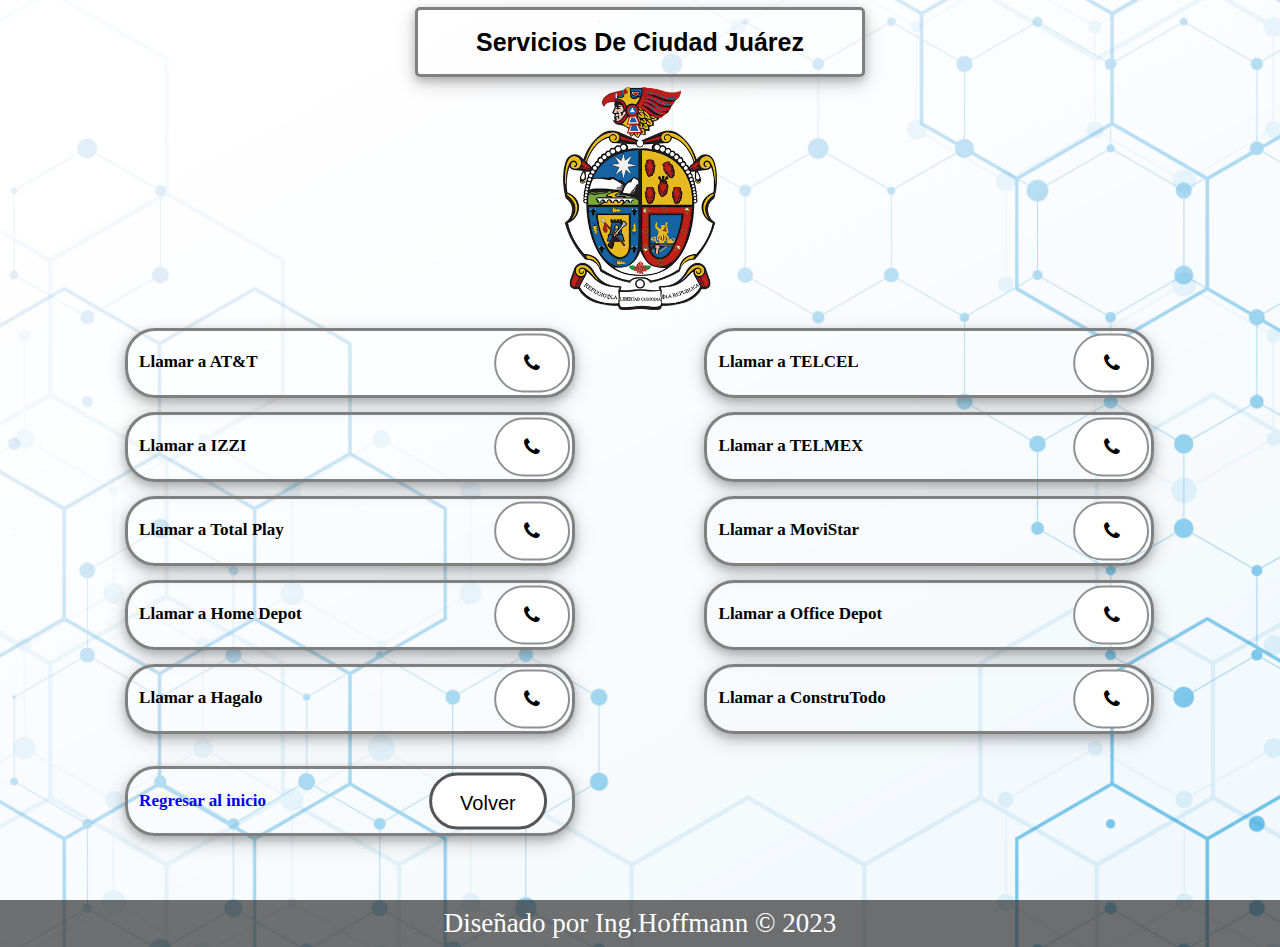
==== servicios.html @ 1db3dbbc "Add files via upload" ====
<!DOCTYPE html>
<html lang="es">
<html>
<head>
  <meta charset="utf-8" />
  <meta content="IE=edge,chrome=1" http-equiv="X-UA-Compatible">
  <meta name="viewport" content="width=device-width, user-scalable=no" />
<!--CSS Section-->
  <link rel="stylesheet" type="text/css" href="css/styles.css" />
  <link rel="stylesheet" type="text/css" href="css/responsive.css" />
  <link id="theme" rel="stylesheet" type="text/css" href="css/back.css" />
  <link rel="stylesheet" href="https://cdnjs.cloudflare.com/ajax/libs/font-awesome/4.7.0/css/font-awesome.min.css">
    
</head>
<body>

<div class="container-1">
  <div class="center">
<h1 align="center">Servicios De Ciudad Juárez</h1>
  </div>
</div>

<img src="img/CDJ.png">

<br>

<div class="container">
  <div class="center">
    <p>Llamar a AT&T</p>
    <a href="tel:800 101 0288" target="_blank">
    <button class="button button1"><i class="fa fa-phone"></i></button>
  </a>
  </div>
</div>

<div class="container">
  <div class="center">
    <p>Llamar a TELCEL</p>
    <a href="tel:800 012 5193" target="_blank">
    <button class="button button1"><i class="fa fa-phone"></i></button>
  </a>
  </div>
</div>

<div class="container">
  <div class="center">
    <p>Llamar a IZZI</p>
    <a href="tel:800 120 5000" target="_blank">
    <button class="button button1"><i class="fa fa-phone"></i></button>
   </a>
  </div>
</div>

<div class="container">
  <div class="center">
    <p>Llamar a TELMEX</p>
    <a href="tel:800 123 2222" target="_blank">
    <button class="button button1"><i class="fa fa-phone"></i></button>
   </a>
  </div>
</div>

<div class="container">
  <div class="center">
    <p>Llamar a Total Play</p>
    <a href="tel:+52 656 484 6402" target="_blank">
    <button class="button button1"><i class="fa fa-phone"></i></button>
   </a>
  </div>
</div>

<div class="container">
  <div class="center">
    <p>Llamar a MoviStar</p>
    <a href="tel:+52 656 165 9500 6402" target="_blank">
    <button class="button button1"><i class="fa fa-phone"></i></button>
   </a>
  </div>
</div>

<div class="container">
  <div class="center">
    <p>Llamar a Home Depot</p>
    <a href="tel:800 004 6633" target="_blank">
    <button class="button button1"><i class="fa fa-phone"></i></button>
   </a>
  </div>
</div>

<div class="container">
  <div class="center">
    <p>Llamar a Office Depot</p>
    <a href="tel:+52 656 623 0202" target="_blank">
    <button class="button button1"><i class="fa fa-phone"></i></button>
   </a>
  </div>
</div>

<div class="container">
  <div class="center">
    <p>Llamar a Hagalo</p>
    <a href="tel:800 385 0005" target="_blank">
    <button class="button button1"><i class="fa fa-phone"></i></button>
   </a>
  </div>
</div>

<div class="container">
  <div class="center">
    <p>Llamar a ConstruTodo</p>
    <a href="tel:+52 656 655 0131" target="_blank">
    <button class="button button1"><i class="fa fa-phone"></i></button>
   </a>
  </div>
</div>
<br>
<br>

<div class="container">
  <div class="center">
<a href="index.html" target="_blank">
  <p>Regresar al inicio</p>
  <button class="button button5">Volver</button>
</a>
 </div>
</div>


</body>
 <footer>
      Diseñado por Ing.Hoffmann &copy 2023
  </footer>
</html>
---- css/styles.css ----
*{             
  margin: 0px;
  padding: 0px;
  box-sizing: border-box;
}

.clearfix{
  float: none;
  clear: both;
}


h1{
  font-size: 25px;
}

img{
  display: block;
  margin-left: auto;
  margin-right: auto;
  width: 12%;
}

.button {
    border: none;
    color: white;
    padding: 16px 28px;
    font-size: 20px;
    transition-duration: 0.4s;
    cursor: pointer;
    margin-left: auto;
    margin-right: auto;
}

.button1 {
    background-color: white;
    color: black;
    border: 2px solid #909090;
    border-radius: 30px;
    margin-left: 355px;
}



.button1:hover {
  background-color: #909090;
  color: white;
}

.button5 {
    background-color: white;
    margin-left: 290px;
    height: 57px;
    color: black;
    border: 3px solid #555555;
    border-radius: 30px;
}

.button5:hover {
  background-color: #32de84;
  color: white;
}


.container { 
  height: 70px;
  width: 450px;
  margin-bottom: 10px;
  display: inline-block;
  position: relative;
  border: 3px solid grey; 
  border-radius: 30px;
  box-shadow: 0 4px 8px 0 rgba(0, 0, 0, 0.2), 0 6px 20px 0 rgba(0, 0, 0, 0.19);
  display: block;
  margin-left: auto;
  margin-right: auto;
  
}

.container p{
    display: inline;
    position: absolute;
    font: bold 14px 'lucida sans', 'trebuchet MS', 'Tahoma';
    border-radius: 40px;
    margin-top: 18px;
    font-size: 17px;
    border-top-style: none;
}

.container-1 { 
  height: 70px;
  width: 450px;
  margin-top: 7px;
  margin-bottom: 10px;
  position: relative;
  border: 3px solid grey; 
  border-radius: 5px;
  box-shadow: 0 4px 8px 0 rgba(0, 0, 0, 0.2), 0 6px 20px 0 rgba(0, 0, 0, 0.19);
  display: block;
  margin-left: auto;
  margin-right: auto;
  
}

.center {
  margin: 0;
  position: absolute;
  width: 95%;
  top: 50%;
  left: 50%;
  -ms-transform: translate(-50%, -50%);
  transform: translate(-50%, -50%);
}


*,*:after,*:before{
  -webkit-box-sizing: border-box;
  -moz-box-sizing: border-box;
  -ms-box-sizing: border-box;
  box-sizing: border-box;
}


body{
  font-family: arial;
  font-size: 16px;
  margin: 0;
  background: #fff;
  color: #000;
}

.form-elements {
    background: none;
    border: 8px solid gray;
    text-align: center;
    border-radius: 30px;
    width: 400px;
    padding-top: 15px;
    padding-bottom: 40px;
    padding-left: 20px;
    padding-right: 20px;
    margin-left: auto;
    margin-right: auto;
}

footer {
    font-family: French Script MT;
    font-size: 25px;
    color: white;
    height: 47px;
    background: rgba(51,51,51,0.70);
    margin: 0px auto;
    width: 100%;
    text-align: center;
    padding-left: 20px;
    padding-right: 20px;
    margin-top: 50px;
    line-height: 47px;
}
---- css/responsive.css ----
@media(max-width:1342px){

  .container{
    height: 70px;
    width: 450px;
    margin-bottom: 10px;
    margin-right: auto;
    margin-left: 125px;
    display: inline-block;
    position: relative;
    border: 3px solid grey;
    border-radius: 30px;
    box-shadow: 0 4px 8px 0 rgba(0, 0, 0, 0.2), 0 6px 20px 0 rgba(0, 0, 0, 0.19);
}

footer {
    font-family: French Script MT;
    font-size: 27px;
    color: white;
    height: 47px;
    background: rgba(51,51,51,0.70);
    margin: 0px auto;
    width: 100%;
    text-align: center;
    padding-left: 20px;
    padding-right: 20px;
    margin-top: 50px;
    line-height: 47px;
}
}

@media(max-width:1088px){


.container{
    height: 65px;
    width: 450px;
    margin-bottom: 10px;
    margin-right: auto;
    margin-left: 45px;
    display: inline-block;
    position: relative;
    border: 3px solid grey;
    border-radius: 30px;
    box-shadow: 0 4px 8px 0 rgba(0, 0, 0, 0.2), 0 6px 20px 0 rgba(0, 0, 0, 0.19);
}

img {
    display: block;
    margin-left: auto;
    margin-right: auto;
    width: 18%;
}

@media(max-width:1000px){

.container{
    height: 60px;
    width: 440px;
    margin-bottom: 10px;
    margin-right: auto;
    margin-left: 50px;
    display: inline-block;
    position: relative;
    border: 3px solid grey;
    border-radius: 30px;
    box-shadow: 0 4px 8px 0 rgba(0, 0, 0, 0.2), 0 6px 20px 0 rgba(0, 0, 0, 0.19);
}

.button {
    border: none;
    color: white;
    padding: 16px 32px;
    font-size: 14px;
    transition-duration: 0.4s;
    cursor: pointer;
    margin-left: auto;
    margin-right: auto;
}
.button1 {
    background-color: white;
    color: black;
    border: 2px solid #909090;
    border-radius: 30px;
    margin-left: 340px;
}

.button5 {
    background-color: white;
    color: black;
    border: 2px solid #909090;
    border-radius: 30px;
    margin-left: 340px;
}

img {
    display: block;
    margin-left: auto;
    margin-right: auto;
    width: 18%;
}

}

@media(max-width:990px){


.container {
    height: 55px;
    width: 390px;
    margin-bottom: 10px;
    margin-right: auto;
    margin-left: 35px;
    display: inline-block;
    position: relative;
    border: 3px solid grey;
    border-radius: 30px;
    box-shadow: 0 4px 8px 0 rgba(0, 0, 0, 0.2), 0 6px 20px 0 rgba(0, 0, 0, 0.19);
}

.button {
    border: none;
    color: white;
    padding: 12px 30px;
    font-size: 16px;
    transition-duration: 0.4s;
    cursor: pointer;
    margin-left: auto;
    margin-right: auto;
}
.button1 {
    background-color: white;
    color: black;
    border: 2px solid #909090;
    border-radius: 30px;
    margin-left: 295px;
}

.button5 {
    background-color: white;
    color: black;
    border: 2px solid #909090;
    border-radius: 30px;
    margin-left: 255px;
}

.container-1 {
    height: 70px;
    width: 420px;
    margin-top: 7px;
    margin-bottom: 10px;
    position: relative;
    border: 3px solid grey;
    border-radius: 5px;
    box-shadow: 0 4px 8px 0 rgba(0, 0, 0, 0.2), 0 6px 20px 0 rgba(0, 0, 0, 0.19);
    display: block;
    margin-left: auto;
    margin-right: auto;
}

img {
    display: block;
    margin-left: auto;
    margin-right: auto;
    width: 18%;
}

p{
  font-size: 10px;
}

h1 {
    font-size: 21px;
}

}

@media(max-width:860px){

.container {
    height: 60px;
    width: 385px;
    margin-bottom: 10px;
    margin-right: auto;
    margin-left: 20px;
    display: inline-block;
    position: relative;
    border: 3px solid grey;
    border-radius: 30px;
    box-shadow: 0 4px 8px 0 rgba(0, 0, 0, 0.2), 0 6px 20px 0 rgba(0, 0, 0, 0.19);
}

.button {
    border: none;
    color: white;
    padding: 12px 32px;
    font-size: 14px;
    transition-duration: 0.4s;
    cursor: pointer;
    margin-left: auto;
    margin-right: auto;
}
.button1 {
    background-color: white;
    color: black;
    border: 2px solid #909090;
    border-radius: 30px;
    margin-left: 290px;
}

.button5 {
    background-color: white;
    color: black;
    border: 2px solid #909090;
    border-radius: 30px;
    margin-left: 290px;
}


.container-1 {
    height: 65px;
    width: 415px;
    margin-top: 7px;
    margin-bottom: 10px;
    position: relative;
    border: 3px solid grey;
    border-radius: 5px;
    box-shadow: 0 4px 8px 0 rgba(0, 0, 0, 0.2), 0 6px 20px 0 rgba(0, 0, 0, 0.19);
    display: block;
    margin-left: auto;
    margin-right: auto;
}
.container p {
    display: inline;
    position: absolute;
    font: bold 14px 'lucida sans', 'trebuchet MS', 'Tahoma';
    border-radius: 40px;
    margin-top: 18px;
    font-size: 12px;
    border-top-style: none;
}

img {
    display: block;
    margin-left: auto;
    margin-right: auto;
    width: 18%;
}

p{
  font-size: 9px;
}

h1 {
    font-size: 20px;
}

}

@media(max-width:834px){

.container {
    height: 58px;
    width: 380px;
    margin-bottom: 10px;
    margin-right: auto;
    margin-left: 20px;
    display: inline-block;
    position: relative;
    border: 3px solid grey;
    border-radius: 30px;
    box-shadow: 0 4px 8px 0 rgba(0, 0, 0, 0.2), 0 6px 20px 0 rgba(0, 0, 0, 0.19);
}

.button {
    border: none;
    color: white;
    padding: 12px 26px;
    font-size: 14px;
    transition-duration: 0.4s;
    cursor: pointer;
    margin-left: auto;
    margin-right: auto;
}
.button1 {
    background-color: white;
    color: black;
    border: 2px solid #909090;
    border-radius: 30px;
    margin-left: 297px;
}

.button5 {
    background-color: white;
    color: black;
    border: 2px solid #909090;
    border-radius: 30px;
    margin-left: 260px;
}

.container-1 {
    height: 65px;
    width: 415px;
    margin-top: 7px;
    margin-bottom: 10px;
    position: relative;
    border: 3px solid grey;
    border-radius: 5px;
    box-shadow: 0 4px 8px 0 rgba(0, 0, 0, 0.2), 0 6px 20px 0 rgba(0, 0, 0, 0.19);
    display: block;
    margin-left: auto;
    margin-right: auto;
}
.container p {
    display: inline;
    position: absolute;
    font: bold 14px 'lucida sans', 'trebuchet MS', 'Tahoma';
    border-radius: 40px;
    margin-top: 18px;
    font-size: 14px;
    border-top-style: none;
}

img {
    display: block;
    margin-left: auto;
    margin-right: auto;
    width: 18%;
}

p{
  font-size: 9px;
}

h1 {
    font-size: 20px;
}


}

@media(max-width:785px){

  .container {
    height: 55px;
    width: 360px;
    margin-bottom: 10px;
    margin-right: auto;
    margin-left: 12px;
    display: inline-block;
    position: relative;
    border: 3px solid grey;
    border-radius: 30px;
    box-shadow: 0 4px 8px 0 rgba(0, 0, 0, 0.2), 0 6px 20px 0 rgba(0, 0, 0, 0.19);
}

.button {
    border: none;
    color: white;
    padding: 12px 32px;
    font-size: 14px;
    transition-duration: 0.4s;
    cursor: pointer;
    margin-left: auto;
    margin-right: auto;
}

.button1 {
    background-color: white;
    color: black;
    border: 2px solid #909090;
    border-radius: 30px;
    margin-left: 265px;
}

.button5 {
    background-color: white;
    color: black;
    border: 2px solid #909090;
    border-radius: 30px;
    margin-left: 225px;
}

.container-1 {
    height: 65px;
    width: 415px;
    margin-top: 7px;
    margin-bottom: 10px;
    position: relative;
    border: 3px solid grey;
    border-radius: 5px;
    box-shadow: 0 4px 8px 0 rgba(0, 0, 0, 0.2), 0 6px 20px 0 rgba(0, 0, 0, 0.19);
    display: block;
    margin-left: auto;
    margin-right: auto;
}
.container p {
    display: inline;
    position: absolute;
    font: bold 14px 'lucida sans', 'trebuchet MS', 'Tahoma';
    border-radius: 40px;
    margin-top: 18px;
    font-size: 12px;
    border-top-style: none;
}

img {
    display: block;
    margin-left: auto;
    margin-right: auto;
    width: 18%;
}

p{
  font-size: 9px;
}

h1 {
    font-size: 20px;
}


}

@media(max-width:750px){

  .body{
    width: 800px;
  }

  .container {
    height: 55px;
    width: 360px;
    margin-bottom: 10px;
    margin-right: auto;
    margin-left: 190px;
    display: inline-block;
    position: relative;
    border: 3px solid grey;
    border-radius: 30px;
    box-shadow: 0 4px 8px 0 rgba(0, 0, 0, 0.2), 0 6px 20px 0 rgba(0, 0, 0, 0.19);
}

.button {
    border: none;
    color: white;
    padding: 12px 32px;
    font-size: 14px;
    transition-duration: 0.4s;
    cursor: pointer;
    margin-left: auto;
    margin-right: auto;
}

.button1 {
    background-color: white;
    color: black;
    border: 2px solid #909090;
    border-radius: 30px;
    margin-left: 265px;
}

.button5 {
    background-color: white;
    color: black;
    border: 2px solid #909090;
    border-radius: 30px;
    margin-left: 230px;
}

.container-1 {
    height: 65px;
    width: 415px;
    margin-top: 7px;
    margin-bottom: 10px;
    position: relative;
    border: 3px solid grey;
    border-radius: 5px;
    box-shadow: 0 4px 8px 0 rgba(0, 0, 0, 0.2), 0 6px 20px 0 rgba(0, 0, 0, 0.19);
    display: block;
    margin-left: auto;
    margin-right: auto;
}
.container p {
    display: inline;
    position: absolute;
    font: bold 14px 'lucida sans', 'trebuchet MS', 'Tahoma';
    border-radius: 40px;
    margin-top: 18px;
    font-size: 12px;
    border-top-style: none;
}

p{
  font-size: 9px;
}

img {
    display: block;
    margin-left: auto;
    margin-right: auto;
    width: 18%;
}

h1 {
    font-size: 20px;
}

}

@media(max-width:730px){

.container {
    height: 55px;
    width: 360px;
    margin-bottom: 10px;
    margin-right: auto;
    margin-left: 180px;
    display: inline-block;
    position: relative;
    border: 3px solid grey;
    border-radius: 30px;
    box-shadow: 0 4px 8px 0 rgba(0, 0, 0, 0.2), 0 6px 20px 0 rgba(0, 0, 0, 0.19);
}

img {
    display: block;
    margin-left: auto;
    margin-right: auto;
    width: 18%;
}

}

@media(max-width:700px){

.container {
    height: 55px;
    width: 360px;
    margin-bottom: 10px;
    margin-right: auto;
    margin-left: 160px;
    display: inline-block;
    position: relative;
    border: 3px solid grey;
    border-radius: 30px;
    box-shadow: 0 4px 8px 0 rgba(0, 0, 0, 0.2), 0 6px 20px 0 rgba(0, 0, 0, 0.19);
}

img {
    display: block;
    margin-left: auto;
    margin-right: auto;
    width: 18%;
}

}

@media(max-width:670px){

.container {
    height: 55px;
    width: 360px;
    margin-bottom: 10px;
    margin-right: auto;
    margin-left: 140px;
    display: inline-block;
    position: relative;
    border: 3px solid grey;
    border-radius: 30px;
    box-shadow: 0 4px 8px 0 rgba(0, 0, 0, 0.2), 0 6px 20px 0 rgba(0, 0, 0, 0.19);
}

img {
    display: block;
    margin-left: auto;
    margin-right: auto;
    width: 18%;
}

}

@media(max-width:620px){

.container {
    height: 55px;
    width: 360px;
    margin-bottom: 10px;
    margin-right: auto;
    margin-left: 120px;
    display: inline-block;
    position: relative;
    border: 3px solid grey;
    border-radius: 30px;
    box-shadow: 0 4px 8px 0 rgba(0, 0, 0, 0.2), 0 6px 20px 0 rgba(0, 0, 0, 0.19);
}

img {
    display: block;
    margin-left: auto;
    margin-right: auto;
    width: 18%;
}

}

@media(max-width:580px){

.container {
    height: 55px;
    width: 360px;
    margin-bottom: 10px;
    margin-right: auto;
    margin-left: 100px;
    display: inline-block;
    position: relative;
    border: 3px solid grey;
    border-radius: 30px;
    box-shadow: 0 4px 8px 0 rgba(0, 0, 0, 0.2), 0 6px 20px 0 rgba(0, 0, 0, 0.19);
}

img {
    display: block;
    margin-left: auto;
    margin-right: auto;
    width: 18%;
}

}

@media(max-width:540px){

.container {
    height: 55px;
    width: 360px;
    margin-bottom: 10px;
    margin-right: auto;
    margin-left: 80px;
    display: inline-block;
    position: relative;
    border: 3px solid grey;
    border-radius: 30px;
    box-shadow: 0 4px 8px 0 rgba(0, 0, 0, 0.2), 0 6px 20px 0 rgba(0, 0, 0, 0.19);
}

img {
    display: block;
    margin-left: auto;
    margin-right: auto;
    width: 18%;
}

}

@media(max-width:500px){

.container {
    height: 55px;
    width: 360px;
    margin-bottom: 10px;
    margin-right: auto;
    margin-left: 60px;
    display: inline-block;
    position: relative;
    border: 3px solid grey;
    border-radius: 30px;
    box-shadow: 0 4px 8px 0 rgba(0, 0, 0, 0.2), 0 6px 20px 0 rgba(0, 0, 0, 0.19);
}

img {
    display: block;
    margin-left: auto;
    margin-right: auto;
    width: 18%;
}

}

@media(max-width:440px){

  .body{
    width: 800px;
  }

  .container {
    height: 55px;
    width: 360px;
    margin-bottom: 10px;
    margin-right: auto;
    margin-left: 30px;
    display: inline-block;
    position: relative;
    border: 3px solid grey;
    border-radius: 30px;
    box-shadow: 0 4px 8px 0 rgba(0, 0, 0, 0.2), 0 6px 20px 0 rgba(0, 0, 0, 0.19);
}

.button {
    border: none;
    color: white;
    padding: 12px 32px;
    font-size: 14px;
    transition-duration: 0.4s;
    cursor: pointer;
    margin-left: auto;
    margin-right: auto;
}

.button1 {
    background-color: white;
    color: black;
    border: 2px solid #909090;
    border-radius: 30px;
    margin-left: 265px;
}

.button5 {
    background-color: white;
    color: black;
    border: 2px solid #909090;
    height: 45px;
    border-radius: 30px;
    margin-left: 235px;
}

.container-1 {
    height: 65px;
    width: 360px;
    margin-top: 7px;
    margin-bottom: 10px;
    position: relative;
    border: 3px solid grey;
    border-radius: 5px;
    box-shadow: 0 4px 8px 0 rgba(0, 0, 0, 0.2), 0 6px 20px 0 rgba(0, 0, 0, 0.19);
    display: block;
    margin-left: auto;
    margin-right: auto;
}
.container p {
    display: inline;
    position: absolute;
    font: bold 14px 'lucida sans', 'trebuchet MS', 'Tahoma';
    border-radius: 40px;
    margin-top: 18px;
    font-size: 12px;
    border-top-style: none;
}

p{
  font-size: 9px;
}

h1 {
    font-size: 20px;
}

img {
    display: block;
    margin-left: auto;
    margin-right: auto;
    width: 20%;
}

footer {
    font-family: French Script MT;
    font-size: 25px;
    color: white;
    height: 47px;
    background: rgba(51,51,51,0.70);
    margin: 0px auto;
    width: 100%;
    text-align: center;
    padding-left: 20px;
    padding-right: 20px;
    margin-top: 50px;
    line-height: 47px;
}

}


@media(max-width:400px){

  .body{
    width: 800px;
  }

  .container {
    height: 55px;
    width: 340px;
    margin-bottom: 10px;
    margin-right: auto;
    margin-left: 20px;
    display: inline-block;
    position: relative;
    border: 3px solid grey;
    border-radius: 30px;
    box-shadow: 0 4px 8px 0 rgba(0, 0, 0, 0.2), 0 6px 20px 0 rgba(0, 0, 0, 0.19);
}

.button {
    border: none;
    color: white;
    padding: 12px 32px;
    font-size: 14px;
    transition-duration: 0.4s;
    cursor: pointer;
    margin-left: auto;
    margin-right: auto;
}

.button1 {
    background-color: white;
    color: black;
    border: 2px solid #909090;
    border-radius: 30px;
    margin-left: 245px;
}

.button5 {
    background-color: white;
    color: black;
    border: 2px solid #909090;
    height: 45px;
    border-radius: 30px;
    margin-left: 208px;
}

.container-1 {
    height: 65px;
    width: 350px;
    margin-top: 7px;
    margin-bottom: 10px;
    position: relative;
    border: 3px solid grey;
    border-radius: 5px;
    box-shadow: 0 4px 8px 0 rgba(0, 0, 0, 0.2), 0 6px 20px 0 rgba(0, 0, 0, 0.19);
    display: block;
    margin-left: auto;
    margin-right: auto;
}
.container p {
    display: inline;
    position: absolute;
    font: bold 14px 'lucida sans', 'trebuchet MS', 'Tahoma';
    border-radius: 40px;
    margin-top: 18px;
    font-size: 11px;
    border-top-style: none;
}

p{
  font-size: 9px;
}

h1 {
    font-size: 18px;
}

img {
    display: block;
    margin-left: auto;
    margin-right: auto;
    width: 25%;
}

.form-elements {
    background: none;
    border: 8px solid gray;
    text-align: center;
    border-radius: 30px;
    width: 333px;
    padding-top: 15px;
    padding-bottom: 40px;
    padding-left: 20px;
    padding-right: 20px;
    margin-left: auto;
    margin-right: auto;
}

footer {
    font-family: French Script MT;
    font-size: 21px;
    color: white;
    height: 47px;
    background: rgba(51,51,51,0.70);
    margin: 0px auto;
    width: 100%;
    text-align: center;
    padding-left: 20px;
    padding-right: 20px;
    margin-top: 50px;
    line-height: 47px;
}

}

@media(max-width:370px){

  .body{
    width: 800px;
  }

  .container {
    height: 55px;
    width: 330px;
    margin-bottom: 10px;
    margin-right: auto;
    margin-left: 20px;
    display: inline-block;
    position: relative;
    border: 3px solid grey;
    border-radius: 30px;
    box-shadow: 0 4px 8px 0 rgba(0, 0, 0, 0.2), 0 6px 20px 0 rgba(0, 0, 0, 0.19);
}

.button {
    border: none;
    color: white;
    padding: 12px 24px;
    font-size: 14px;
    transition-duration: 0.4s;
    cursor: pointer;
    margin-left: auto;
    margin-right: auto;
}

.button1 {
    background-color: white;
    color: black;
    border: 2px solid #909090;
    border-radius: 30px;
    margin-left: 255px;
}

.button5 {
    background-color: white;
    color: black;
    border: 2px solid #909090;
    border-radius: 30px;
    margin-left: 215px;
}

.container-1 {
    height: 65px;
    width: 330px;
    margin-top: 7px;
    margin-bottom: 10px;
    position: relative;
    border: 3px solid grey;
    border-radius: 5px;
    box-shadow: 0 4px 8px 0 rgba(0, 0, 0, 0.2), 0 6px 20px 0 rgba(0, 0, 0, 0.19);
    display: block;
    margin-left: auto;
    margin-right: auto;
}
.container p {
    display: inline;
    position: absolute;
    font: bold 14px 'lucida sans', 'trebuchet MS', 'Tahoma';
    border-radius: 40px;
    margin-top: 18px;
    font-size: 11px;
    border-top-style: none;
}

p{
  font-size: 9px;
}

h1 {
    font-size: 18px;
}

img {
    display: block;
    margin-left: auto;
    margin-right: auto;
    width: 20%;
}


.form-elements {
    background: none;
    border: 8px solid gray;
    text-align: center;
    border-radius: 30px;
    width: 333px;
    padding-top: 15px;
    padding-bottom: 40px;
    padding-left: 20px;
    padding-right: 20px;
    margin-left: auto;
    margin-right: auto;
}

footer {
    font-family: French Script MT;
    font-size: 23px;
    color: white;
    height: 47px;
    background: rgba(51,51,51,0.70);
    margin: 0px auto;
    width: 100%;
    text-align: center;
    padding-left: 20px;
    padding-right: 20px;
    margin-top: 50px;
    line-height: 47px;
}

}


@media(max-width:350px){

  .body{
    width: 800px;
  }

  .container {
    height: 55px;
    width: 315px;
    margin-bottom: 10px;
    margin-right: auto;
    margin-left: 10px;
    display: inline-block;
    position: relative;
    border: 3px solid grey;
    border-radius: 30px;
    box-shadow: 0 4px 8px 0 rgba(0, 0, 0, 0.2), 0 6px 20px 0 rgba(0, 0, 0, 0.19);
}

.button {
    border: none;
    color: white;
    padding: 12px 20px;
    font-size: 14px;
    transition-duration: 0.4s;
    cursor: pointer;
    margin-left: auto;
    margin-right: auto;
}

.button1 {
    background-color: white;
    color: black;
    border: 2px solid #909090;
    border-radius: 30px;
    margin-left: 245px;
}

.button5 {
    background-color: white;
    color: black;
    border: 2px solid #909090;
    border-radius: 30px;
    margin-left: 245px;
}

.container-1 {
    height: 60px;
    width: 320px;
    margin-top: 7px;
    margin-bottom: 10px;
    position: relative;
    border: 3px solid grey;
    border-radius: 5px;
    box-shadow: 0 4px 8px 0 rgba(0, 0, 0, 0.2), 0 6px 20px 0 rgba(0, 0, 0, 0.19);
    display: block;
    margin-left: auto;
    margin-right: auto;
}
.container p {
    display: inline;
    position: absolute;
    font: bold 14px 'lucida sans', 'trebuchet MS', 'Tahoma';
    border-radius: 40px;
    margin-top: 18px;
    font-size: 11px;
    border-top-style: none;
}

p{
  font-size: 9px;
}

h1 {
    font-size: 18px;
}

img {
    display: block;
    margin-left: auto;
    margin-right: auto;
    width: 20%;
}


.form-elements {
    background: none;
    border: 8px solid gray;
    text-align: center;
    border-radius: 30px;
    width: 333px;
    padding-top: 15px;
    padding-bottom: 40px;
    padding-left: 20px;
    padding-right: 20px;
    margin-left: auto;
    margin-right: auto;
}

footer {
    font-family: Helvetica, Arial;
    color: white;
    height: 47px;
    background: rgba(51,51,51,0.70);
    margin: 0px auto;
    width: 100%;
    padding-left: 55px;
    padding-right: 40px;
    margin-top: 50px;
    line-height: 47px;
}

}

@media(max-width:335px){

  .body{
    width: 800px;
  }

  .container {
    height: 55px;
    width: 310px;
    margin-bottom: 10px;
    margin-right: auto;
    margin-left: 3px;
    display: inline-block;
    position: relative;
    border: 3px solid grey;
    border-radius: 30px;
    box-shadow: 0 4px 8px 0 rgba(0, 0, 0, 0.2), 0 6px 20px 0 rgba(0, 0, 0, 0.19);
}

.button {
    border: none;
    color: white;
    padding: 12px 20px;
    font-size: 14px;
    transition-duration: 0.4s;
    cursor: pointer;
    margin-left: auto;
    margin-right: auto;
}

.button1 {
    background-color: white;
    color: black;
    border: 2px solid #909090;
    border-radius: 30px;
    margin-left: 240px;
}

.button5 {
    background-color: white;
    color: black;
    border: 2px solid #909090;
    border-radius: 30px;
    height: 45px;
    margin-left: 205px;
}

.container-1 {
    height: 55px;
    width: 290px;
    margin-top: 7px;
    margin-bottom: 10px;
    position: relative;
    border: 3px solid grey;
    border-radius: 5px;
    box-shadow: 0 4px 8px 0 rgba(0, 0, 0, 0.2), 0 6px 20px 0 rgba(0, 0, 0, 0.19);
    display: block;
    margin-left: auto;
    margin-right: auto;
}
.container p {
    display: inline;
    position: absolute;
    font: bold 14px 'lucida sans', 'trebuchet MS', 'Tahoma';
    border-radius: 40px;
    margin-top: 18px;
    font-size: 11px;
    border-top-style: none;
}

p{
  font-size: 9px;
}

h1 {
    font-size: 18px;
}

img {
    display: block;
    margin-left: auto;
    margin-right: auto;
    width: 25%;
}


.form-elements {
    background: none;
    border: 8px solid gray;
    text-align: center;
    border-radius: 30px;
    width: 310px;
    padding-top: 15px;
    padding-bottom: 40px;
    padding-left: 20px;
    padding-right: 20px;
    margin-left: 5px;
    margin-right: auto;
}

footer {
    font-family: French Script MT;
    font-size: 18px;
    color: white;
    height: 47px;
    background: rgba(51,51,51,0.70);
    margin: 0px auto;
    width: 100%;
    text-align: center;
    padding-left: 20px;
    padding-right: 20px;
    margin-top: 50px;
    line-height: 47px;
}


}

@media(max-width:300px){

  .body{
    width: 800px;
  }

  .container {
    height: 55px;
    width: 280px;
    margin-bottom: 10px;
    margin-right: auto;
    margin-left: auto;
    display: inline-block;
    position: relative;
    border: 3px solid grey;
    border-radius: 30px;
    box-shadow: 0 4px 8px 0 rgba(0, 0, 0, 0.2), 0 6px 20px 0 rgba(0, 0, 0, 0.19);
}

.button {
    border: none;
    color: white;
    padding: 12px 20px;
    font-size: 14px;
    transition-duration: 0.4s;
    cursor: pointer;
    margin-left: auto;
    margin-right: auto;
}

.button1 {
    background-color: white;
    color: black;
    border: 2px solid #909090;
    border-radius: 30px;
    margin-left: 210px;
}

.button5 {
    background-color: white;
    color: black;
    border: 2px solid #909090;
    height: 45px;
    border-radius: 30px;
    margin-left: 175px;
}

.container-1 {
    height: 55px;
    width: 270px;
    margin-top: 7px;
    margin-bottom: 10px;
    position: relative;
    border: 3px solid grey;
    border-radius: 5px;
    box-shadow: 0 4px 8px 0 rgba(0, 0, 0, 0.2), 0 6px 20px 0 rgba(0, 0, 0, 0.19);
    display: block;
    margin-left: 5px;
    margin-right: auto;
}
.container p {
    display: inline;
    position: absolute;
    font: bold 14px 'lucida sans', 'trebuchet MS', 'Tahoma';
    border-radius: 40px;
    margin-top: 18px;
    font-size: 10px;
    border-top-style: none;
}

p{
  font-size: 9px;
}

h1 {
    font-size: 15px;
}

img {
    display: block;
    margin-left: 120px;
    margin-right: auto;
    width: 25%;
}


.form-elements {
    background: none;
    border: 8px solid gray;
    text-align: center;
    border-radius: 30px;
    width: 275px;
    padding-top: 15px;
    padding-bottom: 40px;
    padding-left: 0px;
    padding-right: 0px;
    margin-left: 3px;
    margin-right: auto;
}


footer {
    font-family: French Script MT;
    font-size: 21px;
    color: white;
    height: 47px;
    background: rgba(51,51,51,0.70);
    margin: 0px auto;
    width: 100%;
    text-align: center;
    padding-left: 10px;
    padding-right: 20px;
    margin-top: 50px;
    line-height: 47px;
}

}
---- css/back.css ----
body{
	background: url("../img/8.jpg");
	background-position: center;
	background-repeat: no-repeat;
  	background-size: cover;
	overflow-y: scroll;
	
}
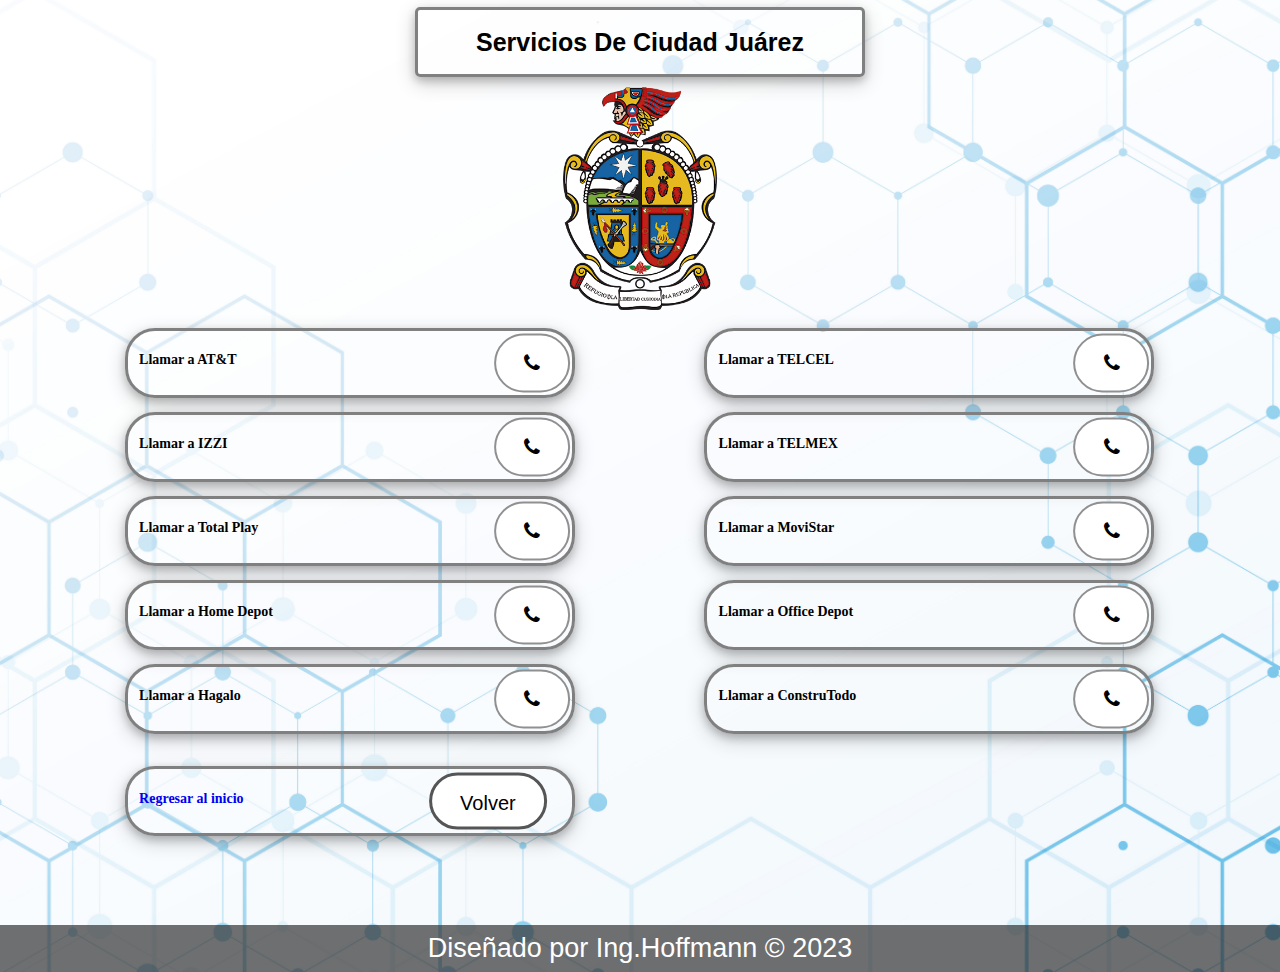
==== commit 96a14e0c: "Add files via upload" ====
--- a/servicios.html
+++ b/servicios.html
@@ -9,7 +9,12 @@
   <link rel="stylesheet" type="text/css" href="css/styles.css" />
   <link rel="stylesheet" type="text/css" href="css/responsive.css" />
   <link id="theme" rel="stylesheet" type="text/css" href="css/back.css" />
+  <link href="https://fonts.cdnfonts.com/css/french-script-mt" rel="stylesheet">
   <link rel="stylesheet" href="https://cdnjs.cloudflare.com/ajax/libs/font-awesome/4.7.0/css/font-awesome.min.css">
+
+  <style>
+  @import url('https://fonts.cdnfonts.com/css/french-script-mt');
+</style>
     
 </head>
 <body>
--- a/css/styles.css
+++ b/css/styles.css
@@ -84,7 +84,7 @@
     font: bold 14px 'lucida sans', 'trebuchet MS', 'Tahoma';
     border-radius: 40px;
     margin-top: 18px;
-    font-size: 17px;
+    font-size: 14px;
     border-top-style: none;
 }
 
@@ -144,8 +144,12 @@
     margin-right: auto;
 }
 
+.thankyou_message{
+  margin-left: 400px;
+}
+
 footer {
-    font-family: French Script MT;
+    font-family: 'French Script MT', sans-serif;
     font-size: 25px;
     color: white;
     height: 47px;
--- a/css/responsive.css
+++ b/css/responsive.css
@@ -14,7 +14,8 @@
 }
 
 footer {
-    font-family: French Script MT;
+
+    font-family: 'French Script MT', sans-serif;                                        
     font-size: 27px;
     color: white;
     height: 47px;
@@ -24,7 +25,7 @@
     text-align: center;
     padding-left: 20px;
     padding-right: 20px;
-    margin-top: 50px;
+    margin-top: 75px;
     line-height: 47px;
 }
 }
@@ -100,6 +101,22 @@
     width: 18%;
 }
 
+footer {
+
+    font-family: 'French Script MT', sans-serif;
+    font-size: 27px;
+    color: white;
+    height: 47px;
+    background: rgba(51,51,51,0.70);
+    margin: 0px auto;
+    width: 100%;
+    text-align: center;
+    padding-left: 20px;
+    padding-right: 20px;
+    margin-top: 75px;
+    line-height: 47px;
+}
+
 }
 
 @media(max-width:990px){
@@ -171,6 +188,22 @@
 
 h1 {
     font-size: 21px;
+}
+
+footer {
+
+    font-family: 'French Script MT', sans-serif;
+    font-size: 27px;
+    color: white;
+    height: 47px;
+    background: rgba(51,51,51,0.70);
+    margin: 0px auto;
+    width: 100%;
+    text-align: center;
+    padding-left: 20px;
+    padding-right: 20px;
+    margin-top: 75px;
+    line-height: 47px;
 }
 
 }
@@ -255,6 +288,22 @@
     font-size: 20px;
 }
 
+footer {
+
+    font-family: 'French Script MT', sans-serif;
+    font-size: 27px;
+    color: white;
+    height: 47px;
+    background: rgba(51,51,51,0.70);
+    margin: 0px auto;
+    width: 100%;
+    text-align: center;
+    padding-left: 20px;
+    padding-right: 20px;
+    margin-top: 75px;
+    line-height: 47px;
+}
+
 }
 
 @media(max-width:834px){
@@ -336,6 +385,21 @@
     font-size: 20px;
 }
 
+footer {
+
+    font-family: 'French Script MT', sans-serif;
+    font-size: 27px;
+    color: white;
+    height: 47px;
+    background: rgba(51,51,51,0.70);
+    margin: 0px auto;
+    width: 100%;
+    text-align: center;
+    padding-left: 20px;
+    padding-right: 20px;
+    margin-top: 75px;
+    line-height: 47px;
+}
 
 }
 
@@ -419,6 +483,21 @@
     font-size: 20px;
 }
 
+footer {
+
+    font-family: 'French Script MT', sans-serif;
+    font-size: 27px;
+    color: white;
+    height: 47px;
+    background: rgba(51,51,51,0.70);
+    margin: 0px auto;
+    width: 100%;
+    text-align: center;
+    padding-left: 20px;
+    padding-right: 20px;
+    margin-top: 75px;
+    line-height: 47px;
+}
 
 }
 
@@ -506,6 +585,22 @@
     font-size: 20px;
 }
 
+footer {
+
+    font-family: 'French Script MT', sans-serif;
+    font-size: 27px;
+    color: white;
+    height: 47px;
+    background: rgba(51,51,51,0.70);
+    margin: 0px auto;
+    width: 100%;
+    text-align: center;
+    padding-left: 20px;
+    padding-right: 20px;
+    margin-top: 75px;
+    line-height: 47px;
+}
+
 }
 
 @media(max-width:730px){
@@ -554,6 +649,22 @@
     width: 18%;
 }
 
+footer {
+
+    font-family: 'French Script MT', sans-serif;
+    font-size: 27px;
+    color: white;
+    height: 47px;
+    background: rgba(51,51,51,0.70);
+    margin: 0px auto;
+    width: 100%;
+    text-align: center;
+    padding-left: 20px;
+    padding-right: 20px;
+    margin-top: 75px;
+    line-height: 47px;
+}
+
 }
 
 @media(max-width:670px){
@@ -578,6 +689,22 @@
     width: 18%;
 }
 
+footer {
+
+    font-family: 'French Script MT', sans-serif;
+    font-size: 27px;
+    color: white;
+    height: 47px;
+    background: rgba(51,51,51,0.70);
+    margin: 0px auto;
+    width: 100%;
+    text-align: center;
+    padding-left: 20px;
+    padding-right: 20px;
+    margin-top: 75px;
+    line-height: 47px;
+}
+
 }
 
 @media(max-width:620px){
@@ -602,6 +729,22 @@
     width: 18%;
 }
 
+footer {
+
+    font-family: French Script MT;
+    font-size: 27px;
+    color: white;
+    height: 47px;
+    background: rgba(51,51,51,0.70);
+    margin: 0px auto;
+    width: 100%;
+    text-align: center;
+    padding-left: 20px;
+    padding-right: 20px;
+    margin-top: 75px;
+    line-height: 47px;
+}
+
 }
 
 @media(max-width:580px){
@@ -626,6 +769,22 @@
     width: 18%;
 }
 
+footer {
+
+    font-family: 'French Script MT', sans-serif;
+    font-size: 27px;
+    color: white;
+    height: 47px;
+    background: rgba(51,51,51,0.70);
+    margin: 0px auto;
+    width: 100%;
+    text-align: center;
+    padding-left: 20px;
+    padding-right: 20px;
+    margin-top: 75px;
+    line-height: 47px;
+}
+
 }
 
 @media(max-width:540px){
@@ -650,6 +809,22 @@
     width: 18%;
 }
 
+footer {
+
+    font-family: 'French Script MT', sans-serif;
+    font-size: 27px;
+    color: white;
+    height: 47px;
+    background: rgba(51,51,51,0.70);
+    margin: 0px auto;
+    width: 100%;
+    text-align: center;
+    padding-left: 20px;
+    padding-right: 20px;
+    margin-top: 75px;
+    line-height: 47px;
+}
+
 }
 
 @media(max-width:500px){
@@ -672,6 +847,22 @@
     margin-left: auto;
     margin-right: auto;
     width: 18%;
+}
+
+footer {
+
+    font-family: 'French Script MT', sans-serif;
+    font-size: 27px;
+    color: white;
+    height: 47px;
+    background: rgba(51,51,51,0.70);
+    margin: 0px auto;
+    width: 100%;
+    text-align: center;
+    padding-left: 20px;
+    padding-right: 20px;
+    margin-top: 75px;
+    line-height: 47px;
 }
 
 }
@@ -761,8 +952,13 @@
     width: 20%;
 }
 
-footer {
-    font-family: French Script MT;
+.thankyou_message{
+  margin-left: 15px;
+}
+
+footer {
+
+    font-family: 'French Script MT', sans-serif;
     font-size: 25px;
     color: white;
     height: 47px;
@@ -879,7 +1075,8 @@
 }
 
 footer {
-    font-family: French Script MT;
+
+    font-family: 'French Script MT', sans-serif;
     font-size: 21px;
     color: white;
     height: 47px;
@@ -994,8 +1191,11 @@
     margin-right: auto;
 }
 
-footer {
-    font-family: French Script MT;
+
+
+footer {
+
+    font-family: 'French Script MT', sans-serif;
     font-size: 23px;
     color: white;
     height: 47px;
@@ -1111,16 +1311,23 @@
     margin-right: auto;
 }
 
-footer {
-    font-family: Helvetica, Arial;
-    color: white;
-    height: 47px;
-    background: rgba(51,51,51,0.70);
-    margin: 0px auto;
-    width: 100%;
-    padding-left: 55px;
-    padding-right: 40px;
-    margin-top: 50px;
+.thankyou_message{
+  margin-left: 35px;
+}
+
+footer {
+
+    font-family: 'French Script MT', sans-serif;
+    font-size: 27px;
+    color: white;
+    height: 47px;
+    background: rgba(51,51,51,0.70);
+    margin: 0px auto;
+    width: 100%;
+    text-align: center;
+    padding-left: 20px;
+    padding-right: 20px;
+    margin-top: 75px;
     line-height: 47px;
 }
 
@@ -1201,7 +1408,7 @@
 }
 
 h1 {
-    font-size: 18px;
+    font-size: 16px;
 }
 
 img {
@@ -1226,8 +1433,13 @@
     margin-right: auto;
 }
 
-footer {
-    font-family: French Script MT;
+.thankyou_message{
+  margin-left: -10px;
+}
+
+footer {
+
+    font-family: 'French Script MT', sans-serif;
     font-size: 18px;
     color: white;
     height: 47px;
@@ -1346,7 +1558,8 @@
 
 
 footer {
-    font-family: French Script MT;
+
+    font-family: 'French Script MT', sans-serif;
     font-size: 21px;
     color: white;
     height: 47px;
--- a/css/back.css
+++ b/css/back.css
@@ -3,6 +3,7 @@
 	background-position: center;
 	background-repeat: no-repeat;
   	background-size: cover;
+  	position: relative;
 	overflow-y: scroll;
 	
 }